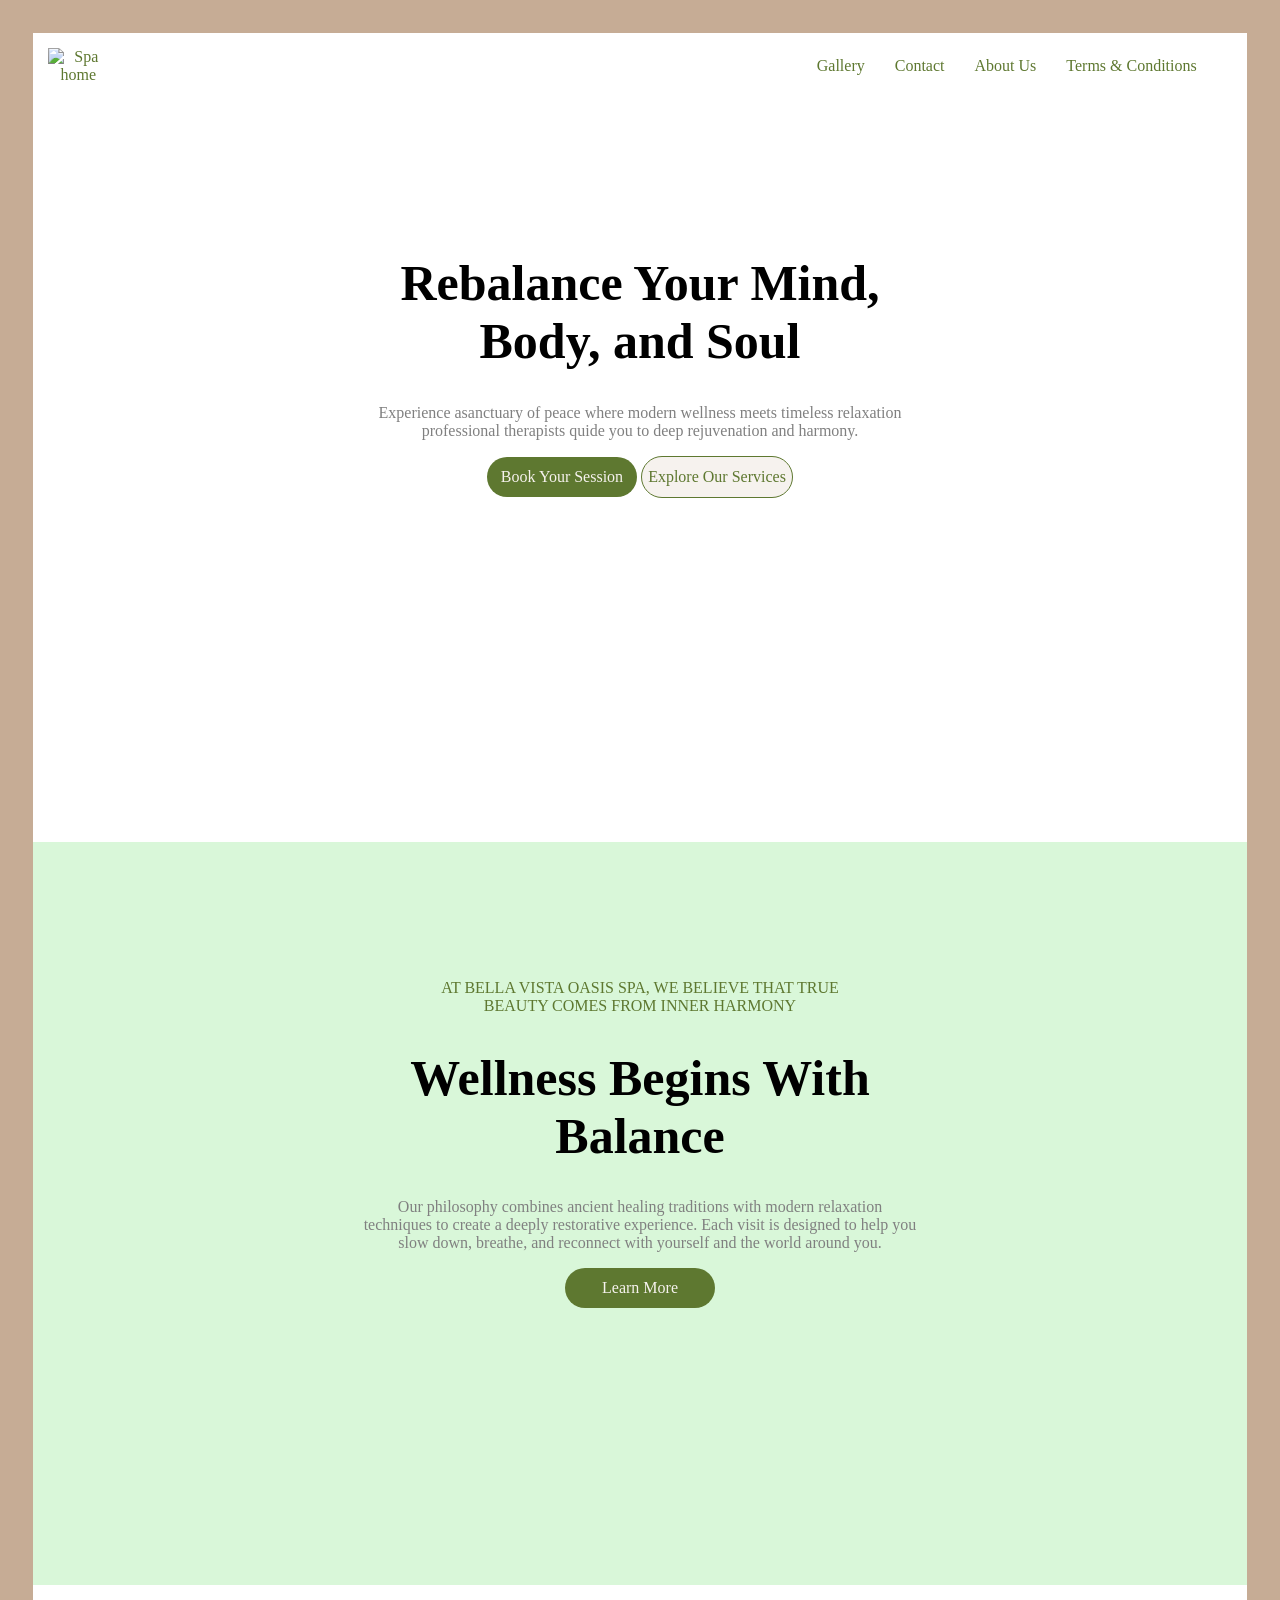
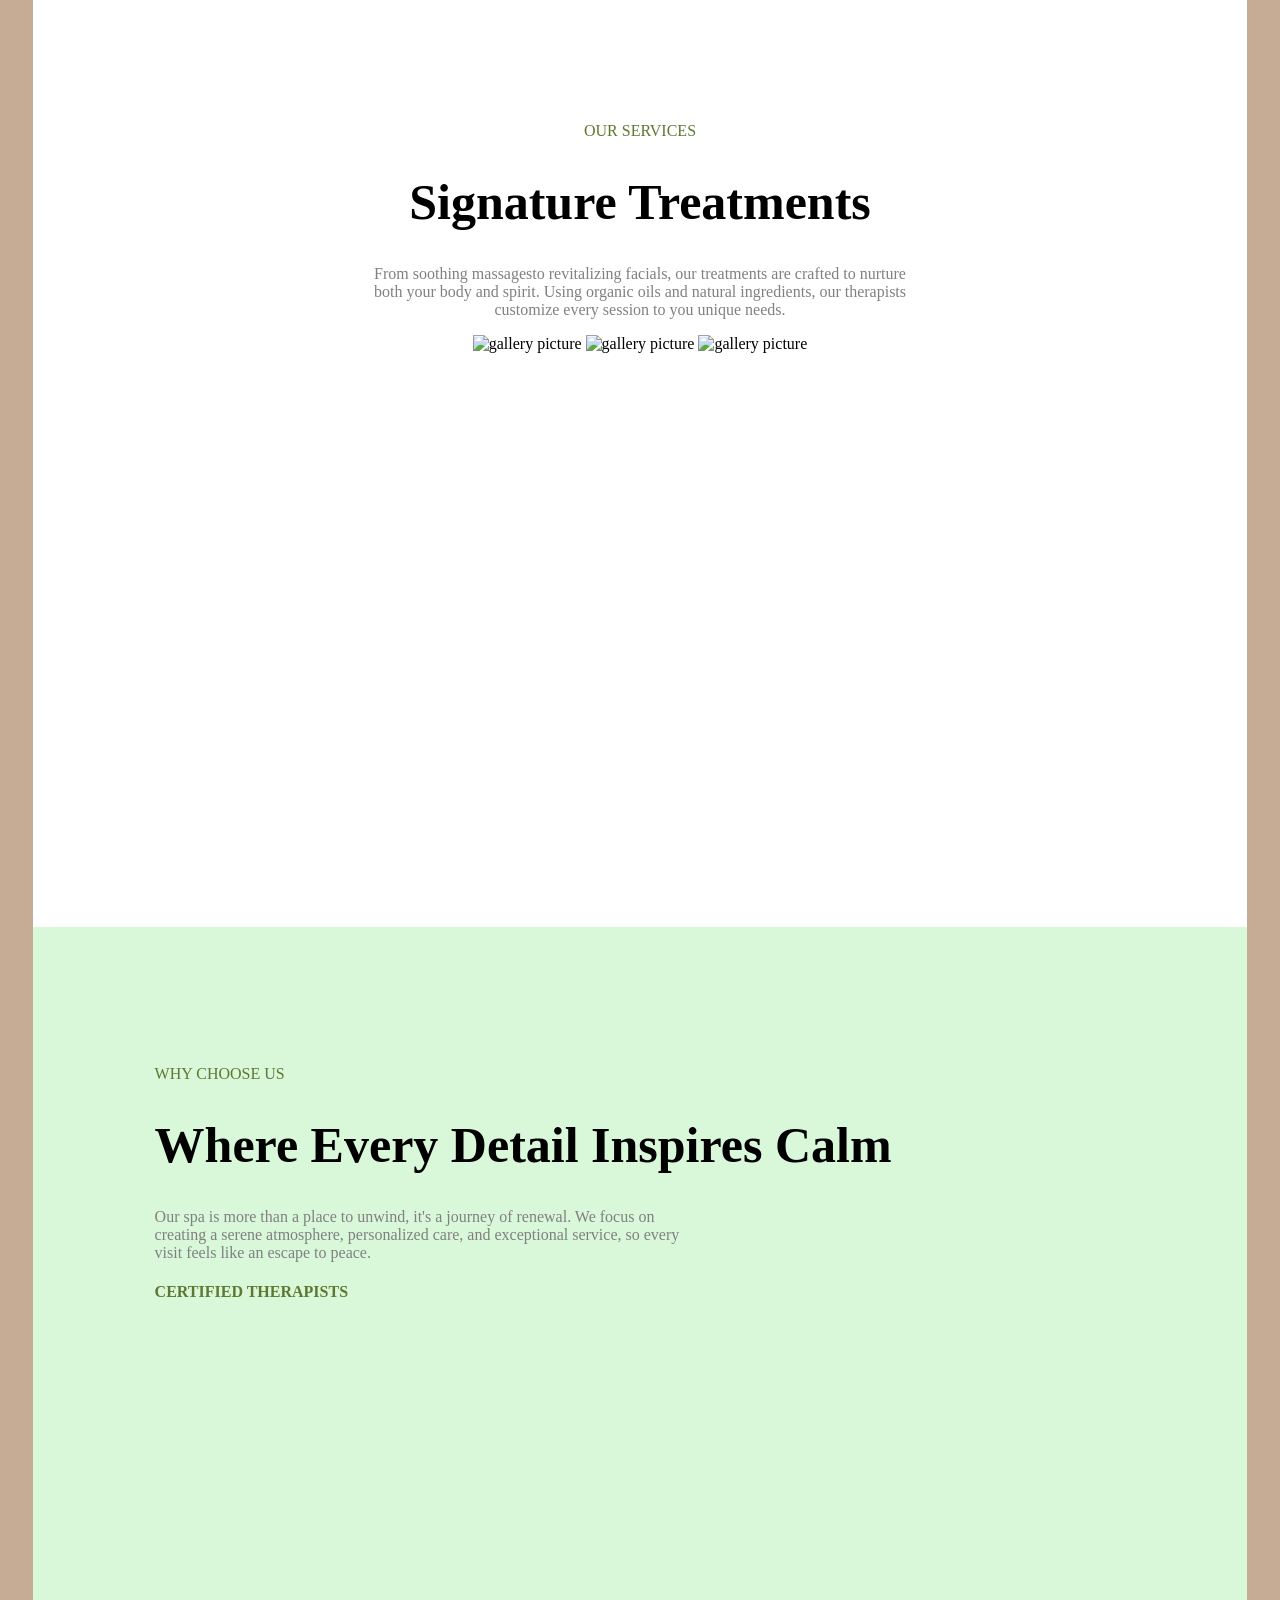
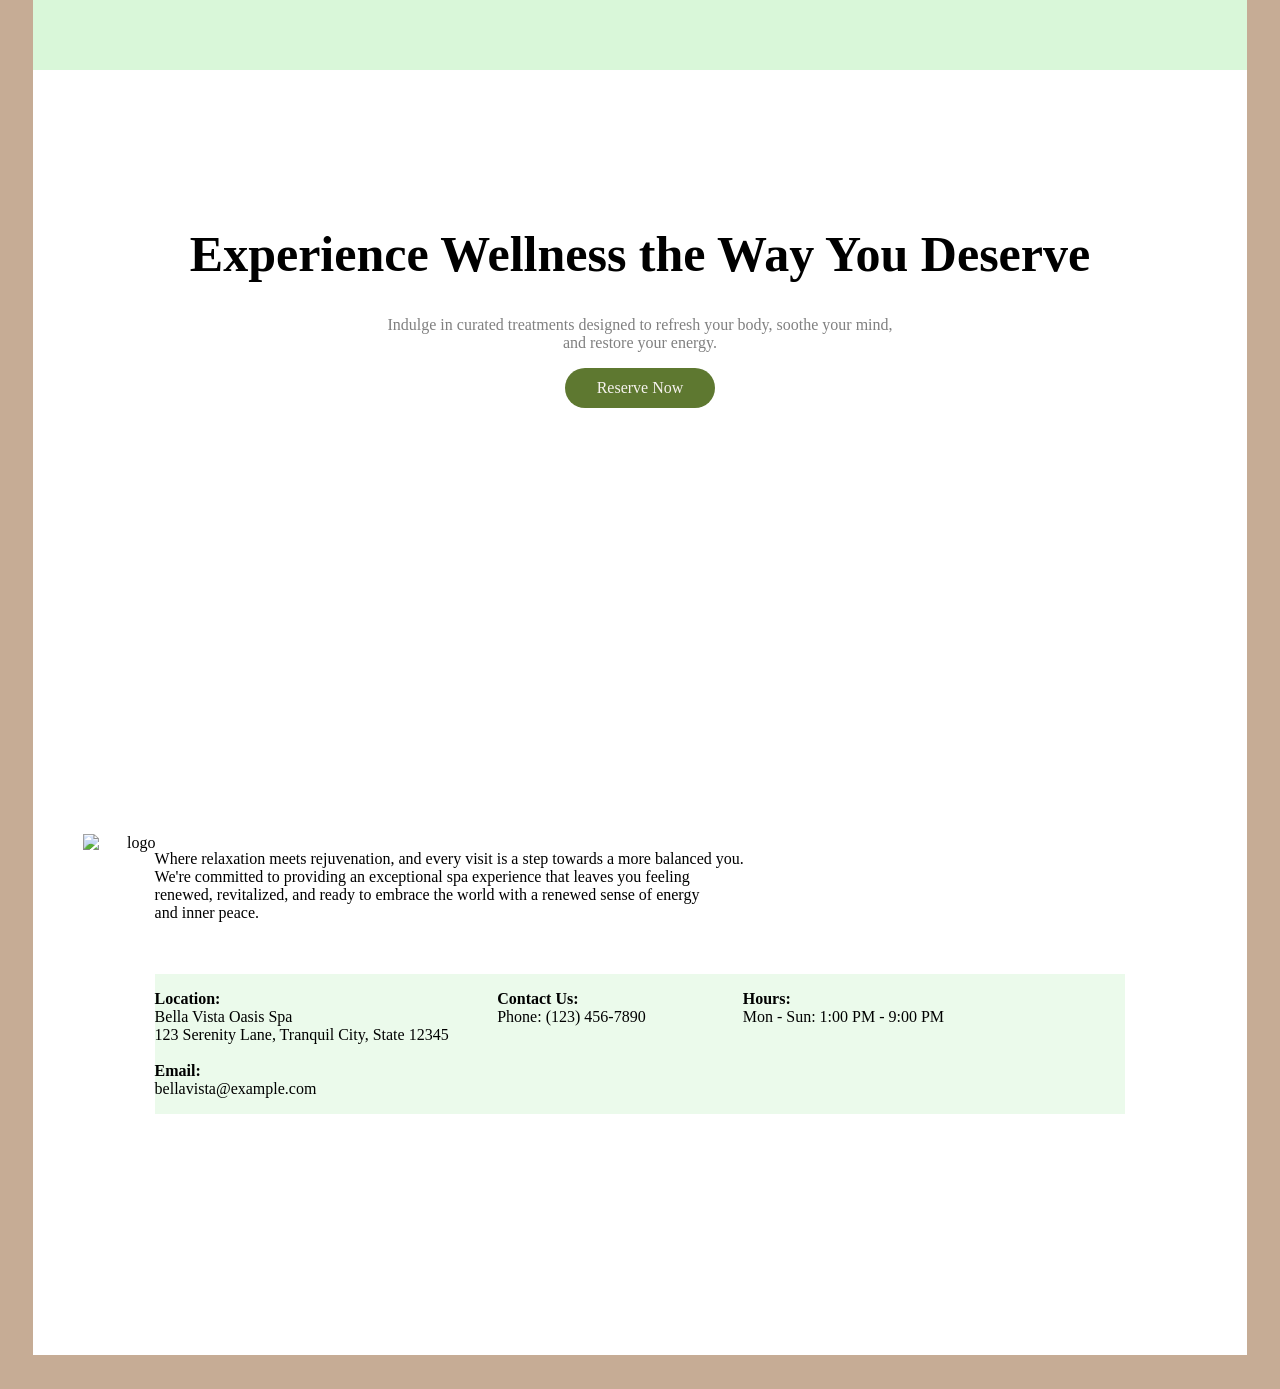
==== pages/index.html @ 02ba9d84 "organized files" ====
<!DOCTYPE html>
<html>
    <head>
        <title>Bella Vista Oasis SPA</title>
        <link rel="stylesheet" href="/css/styles.css" />
        <link rel="stylesheet" href="/css/sharedStyles.css" />
    </head>
    <body>
        <div class = "home">
            <nav class="navbar" aria-label="Main navigation">
                <a class="navbar-logo" href="index.html">
                    <img src="images/logo.png" alt="Spa home">
                </a>
                <a href="gallery.html">Gallery</a>
                <a href="contact.html">Contact</a>
                <a href="companyDetails.html">About Us</a>
                <a href="termsAndConditions.html">Terms & Conditions</a>
            </nav>
                

            <div class = "intro">
                <h1 id="title">Rebalance Your Mind,<br> Body, and Soul</h1>
                <p style="color:gray;">
                    Experience asanctuary of peace where modern 
                    wellness meets timeless relaxation <br>professional 
                    therapists quide you to deep rejuvenation and 
                    harmony.
                </p>
                <a id="bookpage-button" href="booking.html">Book Your Session</a>
                <a id="gallery-button" href="gallery.html">Explore Our Services</a>
            </div>
            
            <div class = "intro2">
                <p style="color:#5E7830">AT BELLA VISTA OASIS SPA, WE BELIEVE THAT TRUE 
                <br>BEAUTY COMES FROM INNER HARMONY</p>
                <h1 id="title">Wellness Begins With <br>Balance</h1>
                <p style="color:gray;">
                    Our philosophy combines ancient healing traditions with 
                    modern relaxation <br>techniques to create a deeply restorative 
                    experience. Each visit is designed to help you <br>slow down, 
                    breathe, and reconnect with yourself and the world around you.
                </p>
                <a id="learnMore-button" href="gallery.html">Learn More</a>
            </div>
            
            <div class = "intro3">
                <p style="color:#5E7830">OUR SERVICES</p>
                <h1 id="title">Signature Treatments</h1>
                <p style="color:gray;">
                    From soothing massagesto revitalizing facials, our treatments
                    are crafted to nurture <br>both your body and spirit. Using organic
                    oils and natural ingredients, our therapists <br>customize every 
                    session to you unique needs.
                </p>
                <img src="image-url.jpg" alt="gallery picture"/>
                <img src="image-url.jpg" alt="gallery picture"/>
                <img src="image-url.jpg" alt="gallery picture"/>
                
            </div>
            
            <div class = "intro4">
                <p style="color:#5E7830;">WHY CHOOSE US</p>
                <h1 id="title">Where Every Detail Inspires Calm</h1>
                <p style="color:gray;">
                    Our spa is more than a place to unwind, it's a journey of renewal.
                    We focus on <br>creating a serene atmosphere, personalized care, and
                    exceptional service, so every <br>visit feels like an escape to peace. 
                </p>
                <div class = intro4-benefits>
                    <h4 style="color:#5E7830;">CERTIFIED THERAPISTS</h4>
                </div>
            </div>
            
            <div class = "intro5">
                <h1 id="title">Experience Wellness the Way You Deserve</h1>
                <p style="color:gray;">
                    Indulge in curated treatments designed to refresh your body, 
                    soothe your mind, <br>and restore your energy.
                </p>
                <a id="reserve-button" href="booking.html">Reserve Now</a>
            </div>

            <div class = "intro6">
                <img src="image-url.jpg" alt="logo" class="footer-logo"/>
                <p style="text-align: left;">
                    Where relaxation meets rejuvenation, and every visit is a 
                    step towards a more balanced you.<br>
                    We're committed to providing an exceptional spa experience that leaves
                    you feeling <br>renewed, revitalized, and ready to embrace the world with
                    a renewed sense of energy <br>and inner peace.
                </p>
                <br>
                <br>
                <div class = "contact-info">
                    <p style="text-align: left;">
                        <b>Location:</b><br>
                        Bella Vista Oasis Spa<br>
                        123 Serenity Lane, Tranquil City, State 12345<br>
                        <br>
                        <b>Email:</b><br>
                        bellavista@example.com
                    </p>
                    <p style="text-align: left;">
                        <b>Contact Us:</b><br>
                        Phone: (123) 456-7890<br>
                    </p>
                    <p style="text-align: left;">
                        
                    </p>
                    <p style="text-align: left;">
                        <b>Hours:</b><br>
                        Mon - Sun: 1:00 PM - 9:00 PM<br>
                </div>
            </div>
        </div>
    </body>
</html>
---- css/styles.css ----
body{
  background-color: #C6AC95;
}
.home{
    text-align: center;
    padding: 2%;
}
#title {
	font-size: 50px;
}


#bookpage-button, #gallery-button ,
 #reserve-button, #learnMore-button {
    display: inline-flex;
    border-radius: 40px;
    height: 40px;
    width: 150px;
    border-style: none;
    align-items: center;
    justify-content: center;
    text-decoration: none;
}
#bookpage-button, #reserve-button , #learnMore-button{
    background-color: #5E7830;
    color: #F6F2EE;
}
#gallery-button {
    background-color: #F6F2EE;
    color: #5E7830;
    border: 1px solid #5E7830;
}


.intro, .intro2, .intro3, .intro4, .intro5, .intro6{
    text-align: center;
    padding: 10%;
    max-width: 90%;
    min-width: 50%;
    min-height: 500px;
    background-color: white;
}

.intro{
    background-image:;          /*???*/
}
.intro2{
    background-color: #d9f7d9;
    background-image:;          /*???*/
}
.intro3{
    min-height: 700px;
    background-image:;          /*???*/
}
.intro4{
    
    text-align: left;
    background-color: #d9f7d9;
    background-image:;          /*???*/
}
.intro4-benefits{
    
}

.intro5{
    min-height: 400px;
    background-image:;          /*???*/
}
.intro6{
    min-height: 400px;
    background-image:;          /*???*/
    position:relative
}
.footer-logo {
    width: 100px;
    height: 100px;
    position: absolute;
    left: 50px;
}

.contact-info {
    display: flex;
    gap: 5%;
    text-align: left;
    background-color: #EBFAEB;
    
}
---- css/sharedStyles.css ----
nav {
  position: sticky;
  top: 0;
  z-index: 1000;
  background: white;
  padding: 15px 50px 15px 15px;
  display: flex;
  align-items: center;
  justify-content: flex-end;
  gap: 30px;
  box-sizing: border-box;
}
nav a {
  color: #5E7830;
  text-decoration: none;
}
nav .navbar-logo {
  margin-right: auto;
}
.navbar-logo img {
  display: block;
  width: 60px;
  height: auto;
}
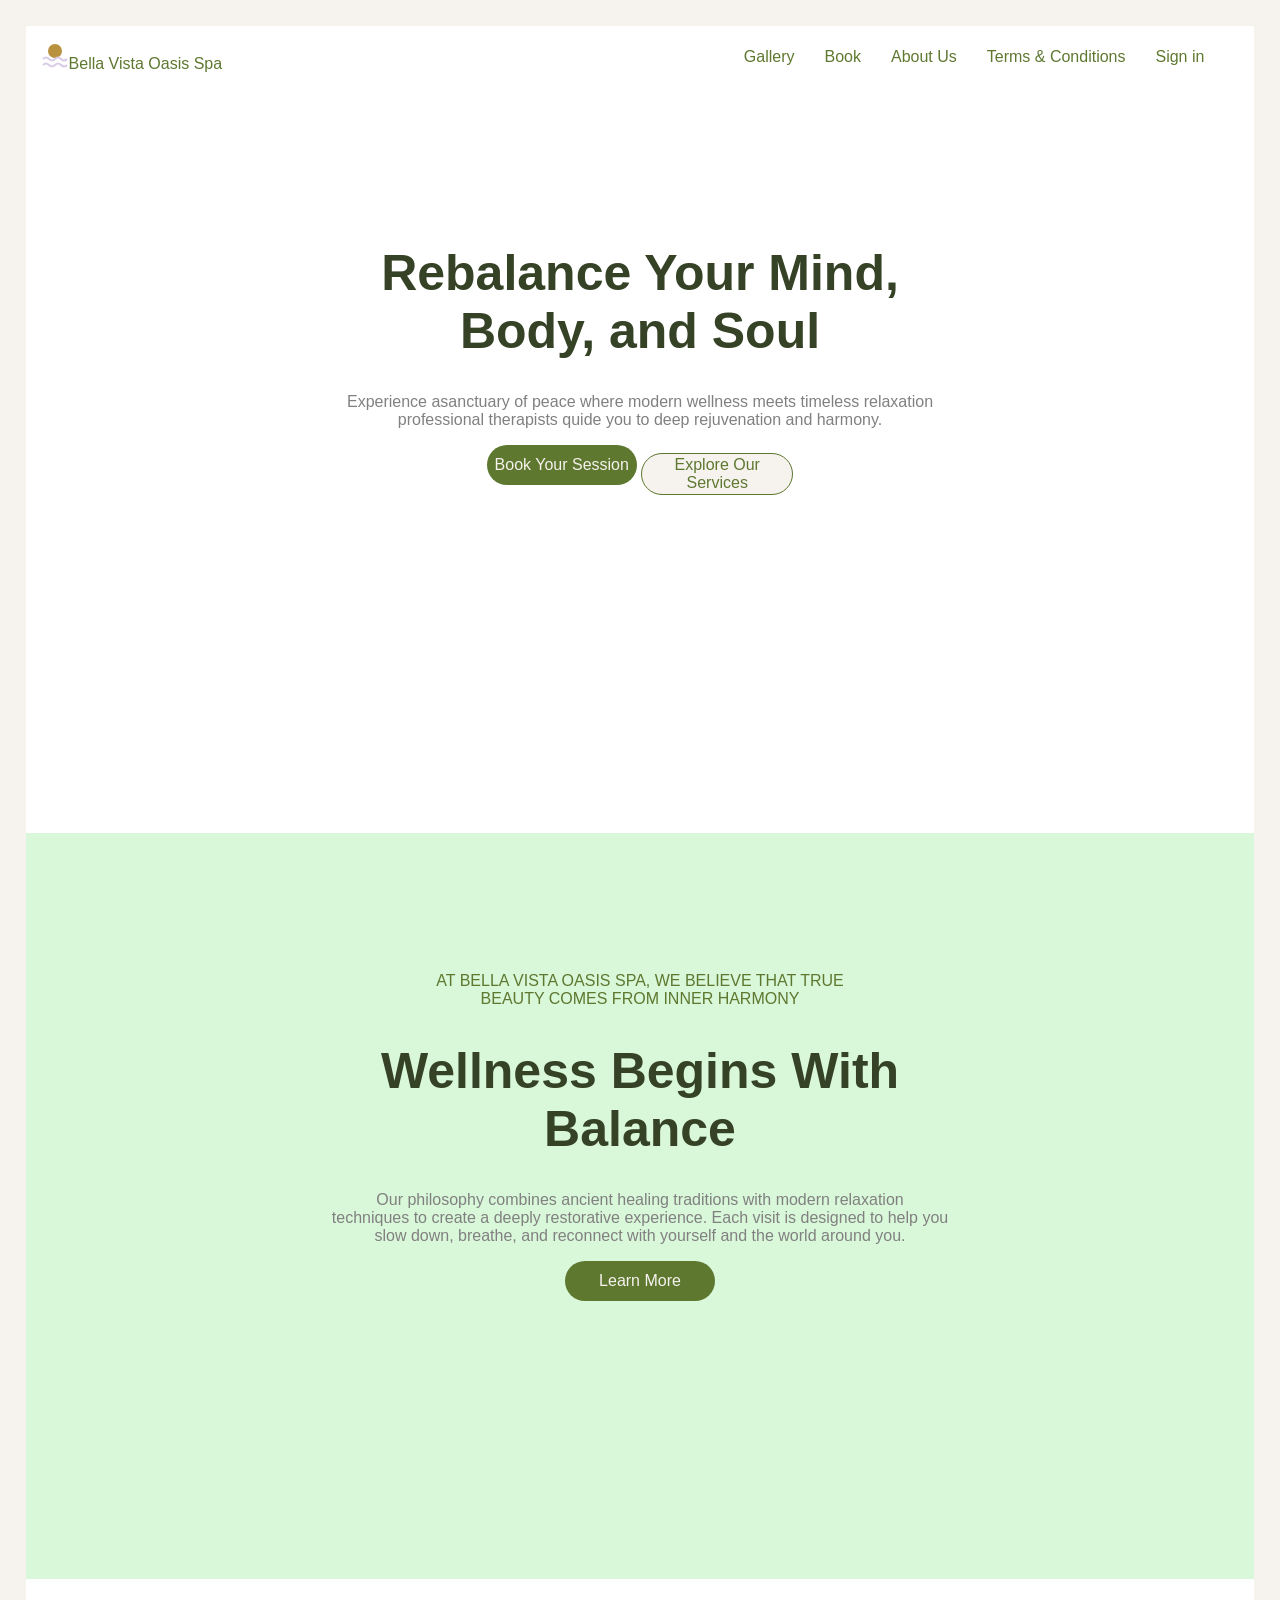
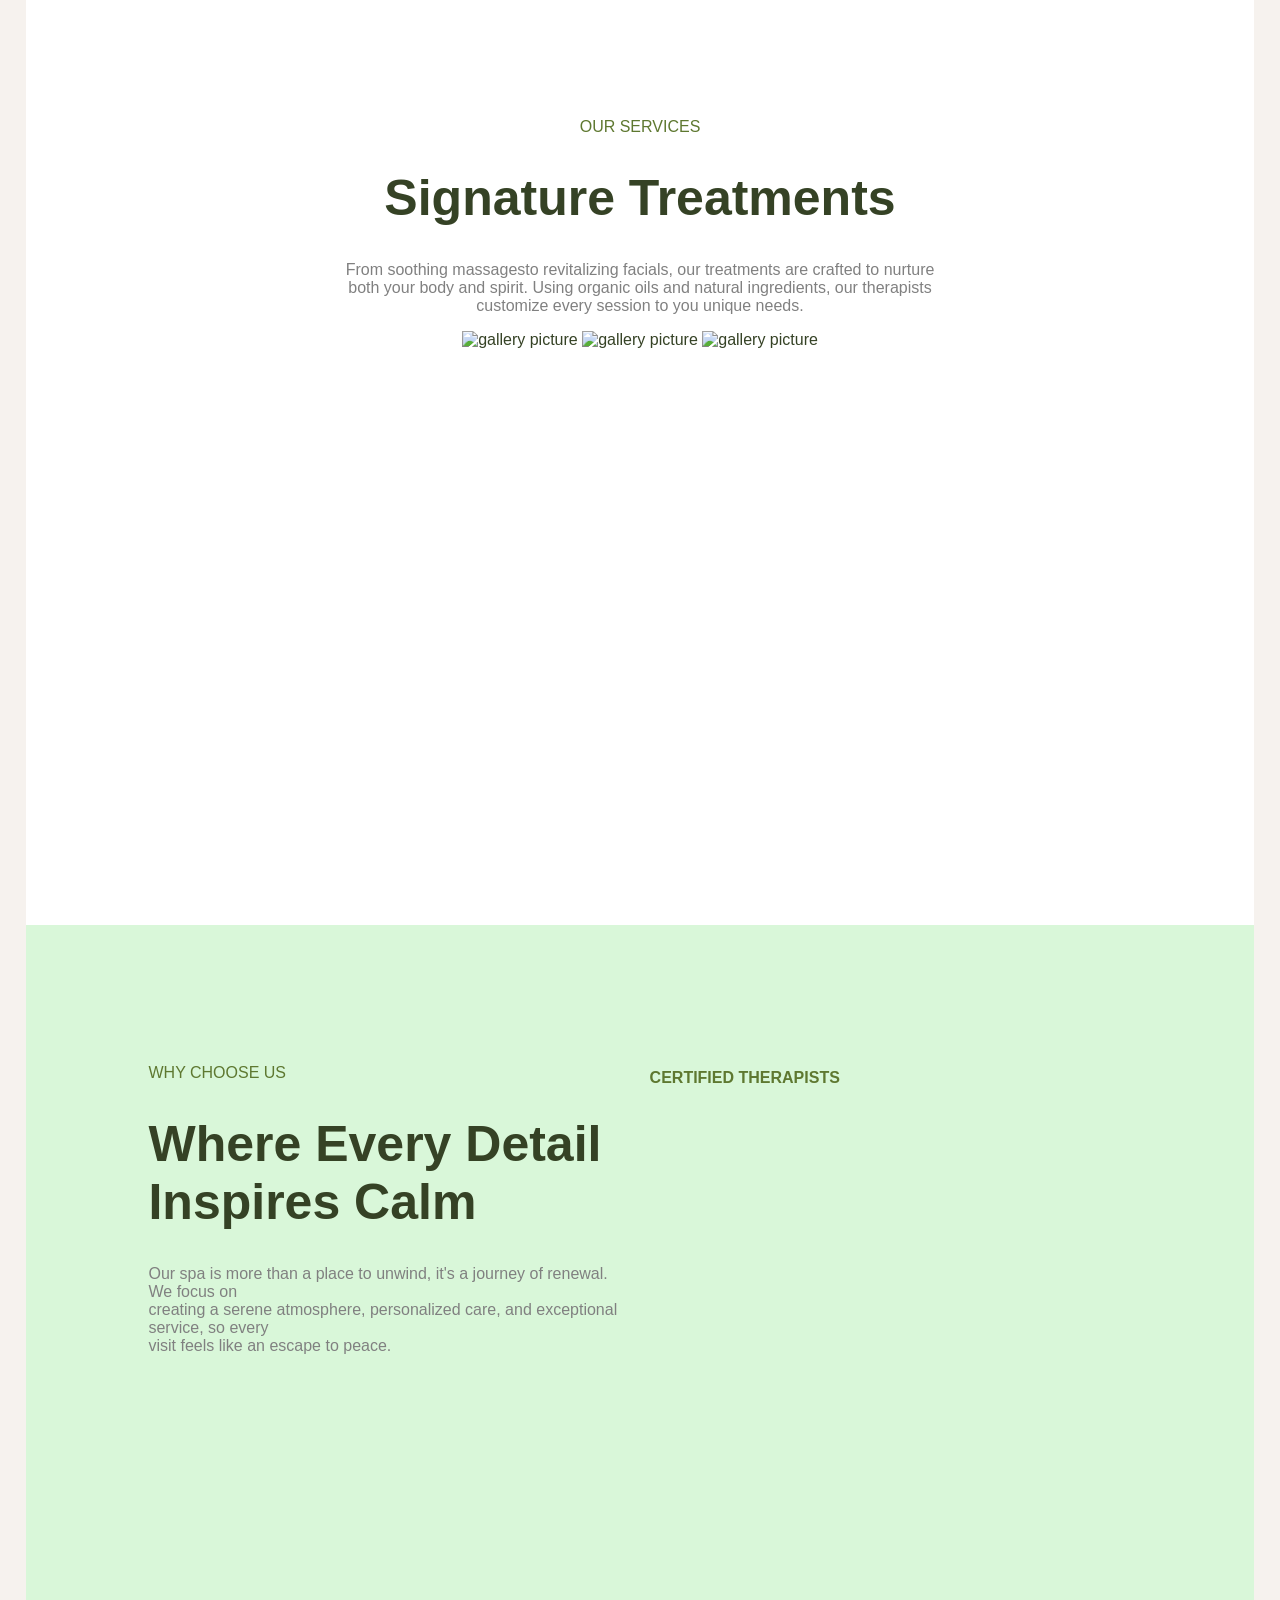
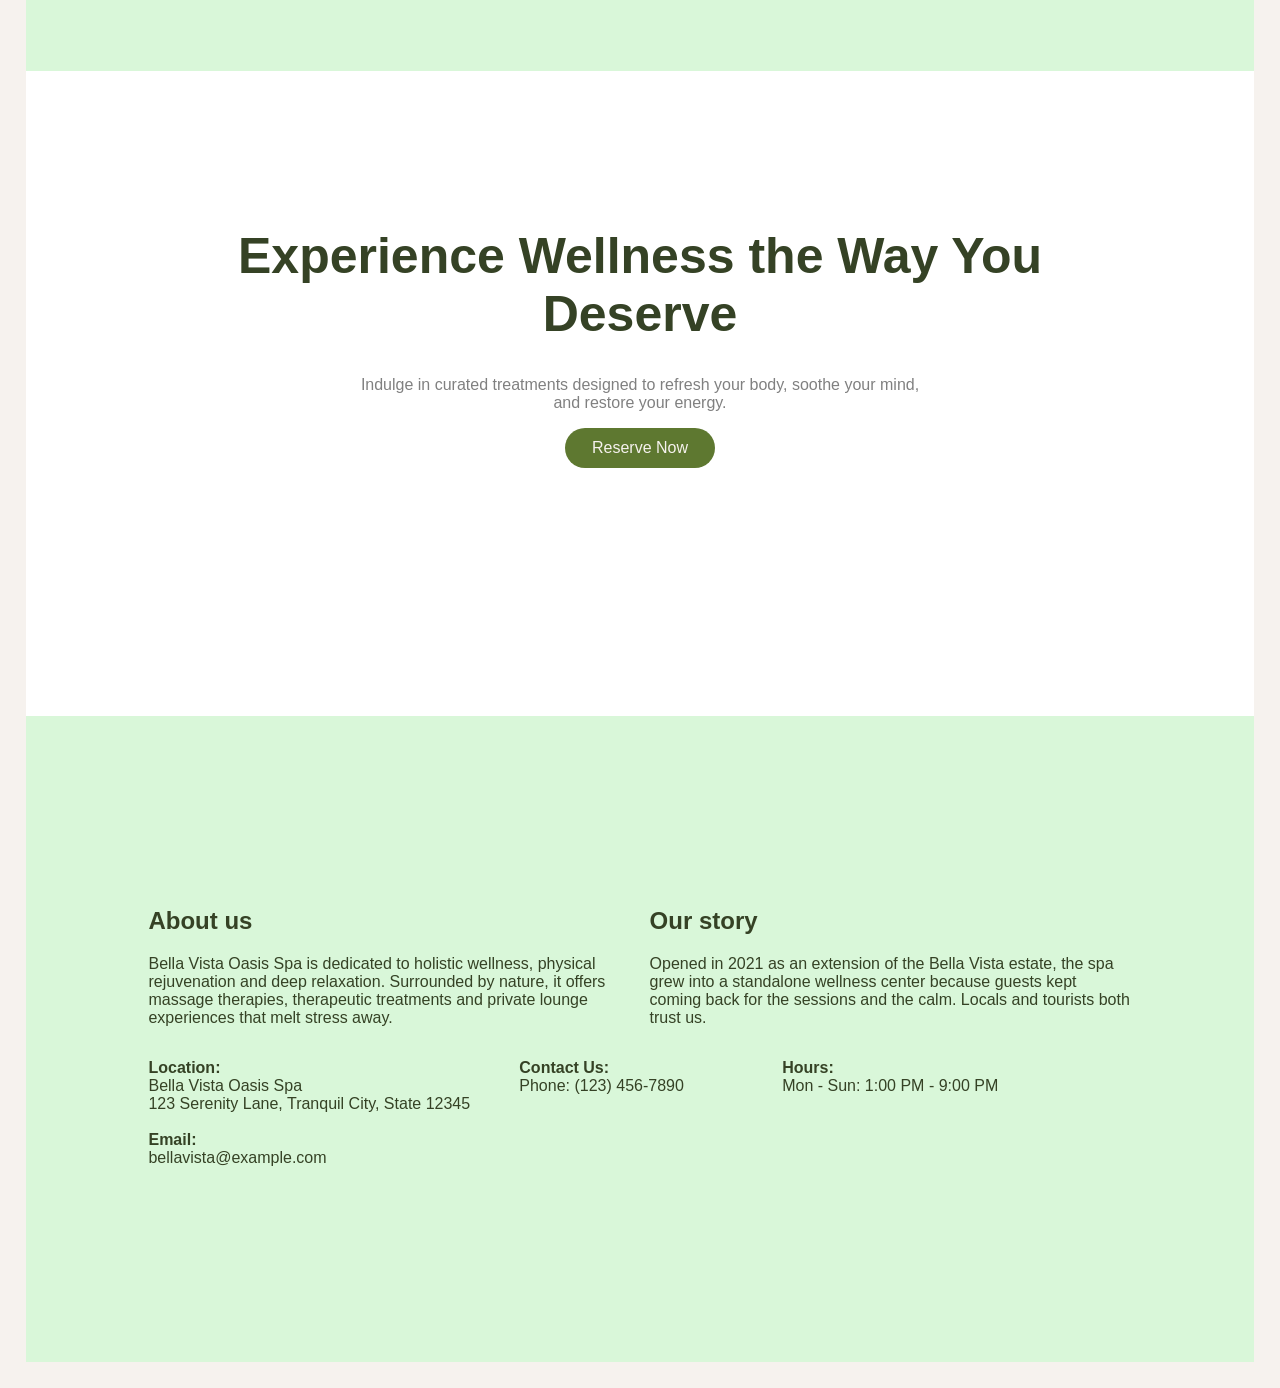
==== commit 528ca0df: "remake navbar" ====
--- a/pages/index.html
+++ b/pages/index.html
@@ -1,21 +1,15 @@
 <!DOCTYPE html>
 <html>
+    
     <head>
         <title>Bella Vista Oasis SPA</title>
-        <link rel="stylesheet" href="/css/styles.css" />
-        <link rel="stylesheet" href="/css/sharedStyles.css" />
+        <link rel="stylesheet" href="../css/styles.css" />
+        <link rel="stylesheet" href="../css/sharedStyles.css" />
     </head>
+    
     <body>
         <div class = "home">
-            <nav class="navbar" aria-label="Main navigation">
-                <a class="navbar-logo" href="index.html">
-                    <img src="images/logo.png" alt="Spa home">
-                </a>
-                <a href="gallery.html">Gallery</a>
-                <a href="contact.html">Contact</a>
-                <a href="companyDetails.html">About Us</a>
-                <a href="termsAndConditions.html">Terms & Conditions</a>
-            </nav>
+            <nav id="nav" class="navbar" aria-label="Main navigation"></nav>
                 
 
             <div class = "intro">
@@ -59,15 +53,19 @@
             </div>
             
             <div class = "intro4">
-                <p style="color:#5E7830;">WHY CHOOSE US</p>
-                <h1 id="title">Where Every Detail Inspires Calm</h1>
-                <p style="color:gray;">
-                    Our spa is more than a place to unwind, it's a journey of renewal.
-                    We focus on <br>creating a serene atmosphere, personalized care, and
-                    exceptional service, so every <br>visit feels like an escape to peace. 
-                </p>
-                <div class = intro4-benefits>
-                    <h4 style="color:#5E7830;">CERTIFIED THERAPISTS</h4>
+                <div class = "besideDetails">
+                    <div>
+                        <p style="color:#5E7830;">WHY CHOOSE US</p>
+                        <h1 id="title">Where Every Detail Inspires Calm</h1>
+                        <p style="color:gray;">
+                            Our spa is more than a place to unwind, it's a journey of renewal.
+                            We focus on <br>creating a serene atmosphere, personalized care, and
+                            exceptional service, so every <br>visit feels like an escape to peace. 
+                        </p>
+                    </div>
+                    <div class = "intro4-benefits">
+                        <h4 style="color:#5E7830;">CERTIFIED THERAPISTS</h4>
+                    </div>
                 </div>
             </div>
             
@@ -81,16 +79,24 @@
             </div>
 
             <div class = "intro6">
-                <img src="image-url.jpg" alt="logo" class="footer-logo"/>
-                <p style="text-align: left;">
-                    Where relaxation meets rejuvenation, and every visit is a 
-                    step towards a more balanced you.<br>
-                    We're committed to providing an exceptional spa experience that leaves
-                    you feeling <br>renewed, revitalized, and ready to embrace the world with
-                    a renewed sense of energy <br>and inner peace.
-                </p>
-                <br>
-                <br>
+                <div class=besideDetails style="margin-top: 3rem">
+                    <div>
+                        <h2>About us</h2>
+                        <p>
+                            Bella Vista Oasis Spa is dedicated to holistic wellness, physical rejuvenation and
+                            deep relaxation. Surrounded by nature, it offers massage therapies, therapeutic
+                            treatments and private lounge experiences that melt stress away.
+                        </p>
+                    </div>
+                    <div>
+                        <h2>Our story</h2>
+                        <p>
+                            Opened in 2021 as an extension of the Bella Vista estate, the spa grew into a
+                            standalone wellness center because guests kept coming back for the sessions and
+                            the calm. Locals and tourists both trust us.
+                        </p>
+                    </div>
+                </div>
                 <div class = "contact-info">
                     <p style="text-align: left;">
                         <b>Location:</b><br>
@@ -113,5 +119,7 @@
                 </div>
             </div>
         </div>
+        <script src="../js/sharedJS.js"></script>
+        <script src="../js/index.js"></script>
     </body>
 </html>
--- a/css/styles.css
+++ b/css/styles.css
@@ -52,11 +52,12 @@
     min-height: 700px;
     background-image:;          /*???*/
 }
-.intro4{
-    
+.intro4, .besideDetails{
     text-align: left;
+    display: grid;
+    gap: 1.2rem;
+    grid-template-columns: repeat(auto-fit, minmax(250px, 1fr));
     background-color: #d9f7d9;
-    background-image:;          /*???*/
 }
 .intro4-benefits{
     
@@ -69,8 +70,11 @@
 .intro6{
     min-height: 400px;
     background-image:;          /*???*/
-    position:relative
+    position:relative;
+    background-color: #d9f7d9;
+    
 }
+
 .footer-logo {
     width: 100px;
     height: 100px;
@@ -82,6 +86,4 @@
     display: flex;
     gap: 5%;
     text-align: left;
-    background-color: #EBFAEB;
-    
 }
--- a/css/sharedStyles.css
+++ b/css/sharedStyles.css
@@ -1,3 +1,10 @@
+body {
+  margin: 0;
+  background-color: #f6f2ee;
+  color: #354225;
+  font-family: Arial, sans-serif;
+}
+
 nav {
   position: sticky;
   top: 0;
